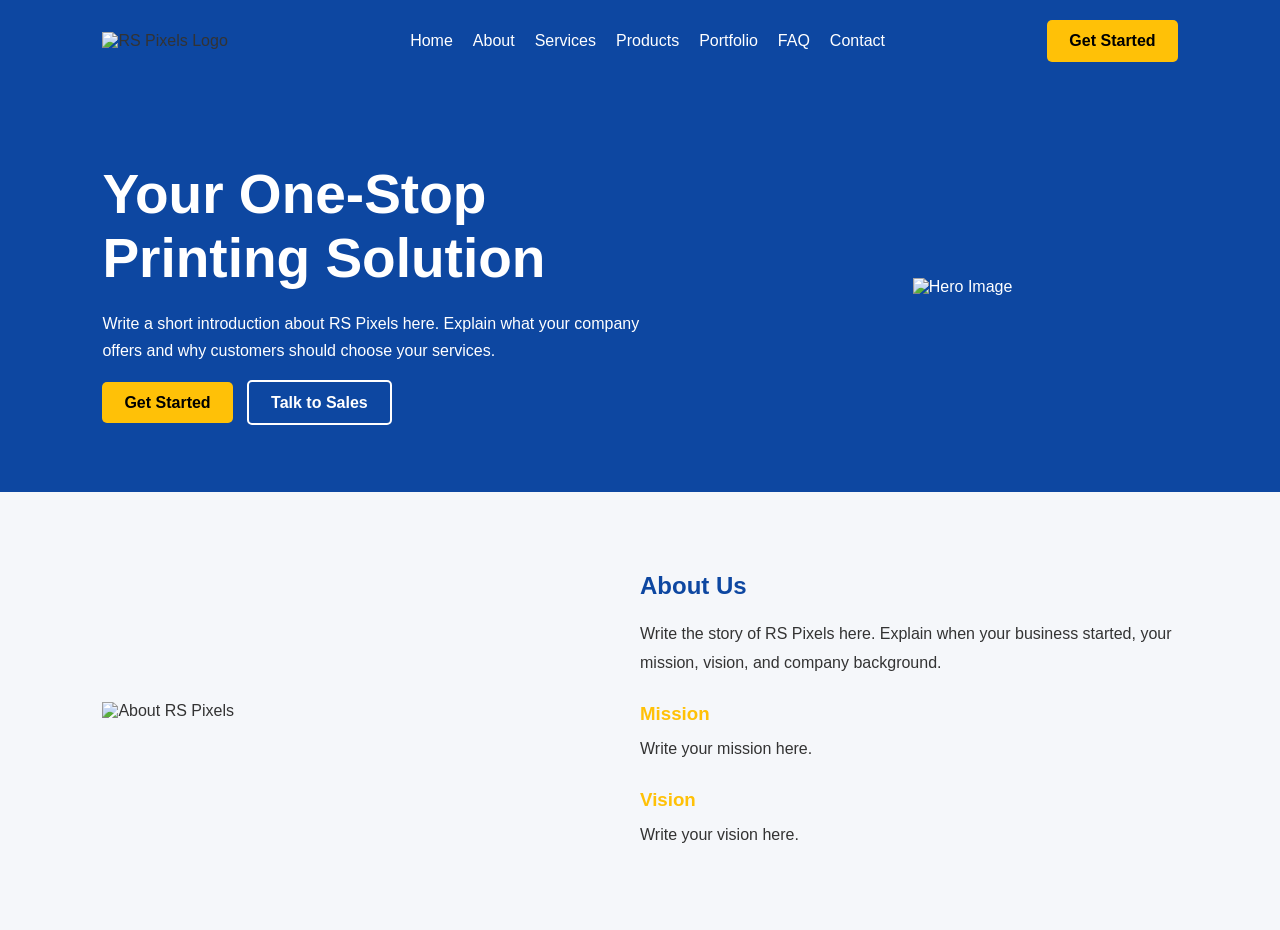
==== index.html @ 1ed3d1d5 "rename to index Renamed the file from "RSPIXELSWEB" to "index"." ====
<!DOCTYPE html>
<html>
<head>


    <title>RS PIXELS</title>

    <link rel="stylesheet" href="style.css">

</head>

<body>

<!-- ================= NAVIGATION ================= -->

<header>

    <nav class="navbar">

        <div class="logo">

            <!-- Replace with RS Pixels Logo -->
            <img src="images/logo.png" alt="RS Pixels Logo">

        </div>

        <ul>

            <li><a href="#">Home</a></li>

            <li><a href="#">About</a></li>

            <li><a href="#">Services</a></li>

            <li><a href="#">Products</a></li>

            <li><a href="#">Portfolio</a></li>

            <li><a href="#">FAQ</a></li>

            <li><a href="#">Contact</a></li>

        </ul>

        <a href="#" class="button">Get Started</a>

    </nav>

</header>

<!-- ================= HERO ================= -->

<section class="hero">

    <div class="hero-text">

        <h1>
            Your One-Stop<br>
            Printing Solution
        </h1>

        <!-- Replace with company introduction -->

        <p>

            Write a short introduction about RS Pixels here.

            Explain what your company offers and why customers

            should choose your services.

        </p>

        <a href="#" class="button">Get Started</a>

        <a href="#" class="button outline">Talk to Sales</a>

    </div>

    <div class="hero-image">

        <!-- Replace with Hero Banner -->

        <img src="images/hero-image.png" alt="Hero Image">

    </div>

</section>

<!-- ================= ABOUT ================= -->

<section class="about">

    <div class="about-image">

        <!-- Replace with Company Photo -->

        <img src="images/about.jpg" alt="About RS Pixels">

    </div>

    <div class="about-content">

        <h2>About Us</h2>

        <!-- Replace with Company Story -->

        <p>

            Write the story of RS Pixels here.

            Explain when your business started,

            your mission, vision, and company background.

        </p>

        <h3>Mission</h3>

        <!-- Replace Mission -->

        <p>

            Write your mission here.

        </p>

        <h3>Vision</h3>

        <!-- Replace Vision -->

        <p>

            Write your vision here.

        </p>

    </div>

</section>

</body>

</html>
---- style.css ----
/* =====================
   GENERAL
===================== */

*{
    margin:0;
    padding:0;
    box-sizing:border-box;
    font-family:Arial, Helvetica, sans-serif;
}

body{

    background:#F5F7FA;
    color:#333;

}

img{

    max-width:100%;

}

a{

    text-decoration:none;

}

/* =====================
   NAVBAR
===================== */

.navbar{

    display:flex;

    justify-content:space-between;

    align-items:center;

    padding:20px 8%;

    background:#0D47A1;

}

.logo img{

    width:80px;

}

.navbar ul{

    display:flex;

    list-style:none;

}

.navbar ul li{

    margin-left:20px;

}

.navbar ul li a{

    color:white;

    transition:.3s;

}

.navbar ul li a:hover{

    color:#FFC107;

}

.button{

    background:#FFC107;

    color:black;

    padding:12px 22px;

    border-radius:5px;

    font-weight:bold;

}

.outline{

    background:transparent;

    color:white;

    border:2px solid white;

    margin-left:10px;

}

/* =====================
   HERO
===================== */

.hero{

    display:flex;

    justify-content:space-between;

    align-items:center;

    padding:80px 8%;

    background:#0D47A1;

    color:white;

    flex-wrap:wrap;

}

.hero-text{

    width:50%;

}

.hero-text h1{

    font-size:55px;

    margin-bottom:20px;

}

.hero-text p{

    margin-bottom:30px;

    line-height:1.7;

}

.hero-image{

    width:40%;

    text-align:center;

}

/* =====================
   ABOUT
===================== */

.about{

    display:flex;

    justify-content:space-between;

    align-items:center;

    padding:80px 8%;

    flex-wrap:wrap;

}

.about-image{

    width:45%;

}

.about-content{

    width:50%;

}

.about-content h2{

    color:#0D47A1;

    margin-bottom:20px;

}

.about-content h3{

    margin-top:25px;

    color:#FFC107;

}

.about-content p{

    margin-top:10px;

    line-height:1.8;

}

/* =====================
   RESPONSIVE
===================== */

@media(max-width:768px){

    .navbar{

        flex-direction:column;

    }

    .navbar ul{

        flex-direction:column;

        text-align:center;

        margin:20px 0;

    }

    .navbar ul li{

        margin:10px 0;

    }

    .hero{

        flex-direction:column;

        text-align:center;

    }

    .hero-text,

    .hero-image{

        width:100%;

    }

    .about{

        flex-direction:column;

        text-align:center;

    }

    .about-image,

    .about-content{

        width:100%;

    }

}
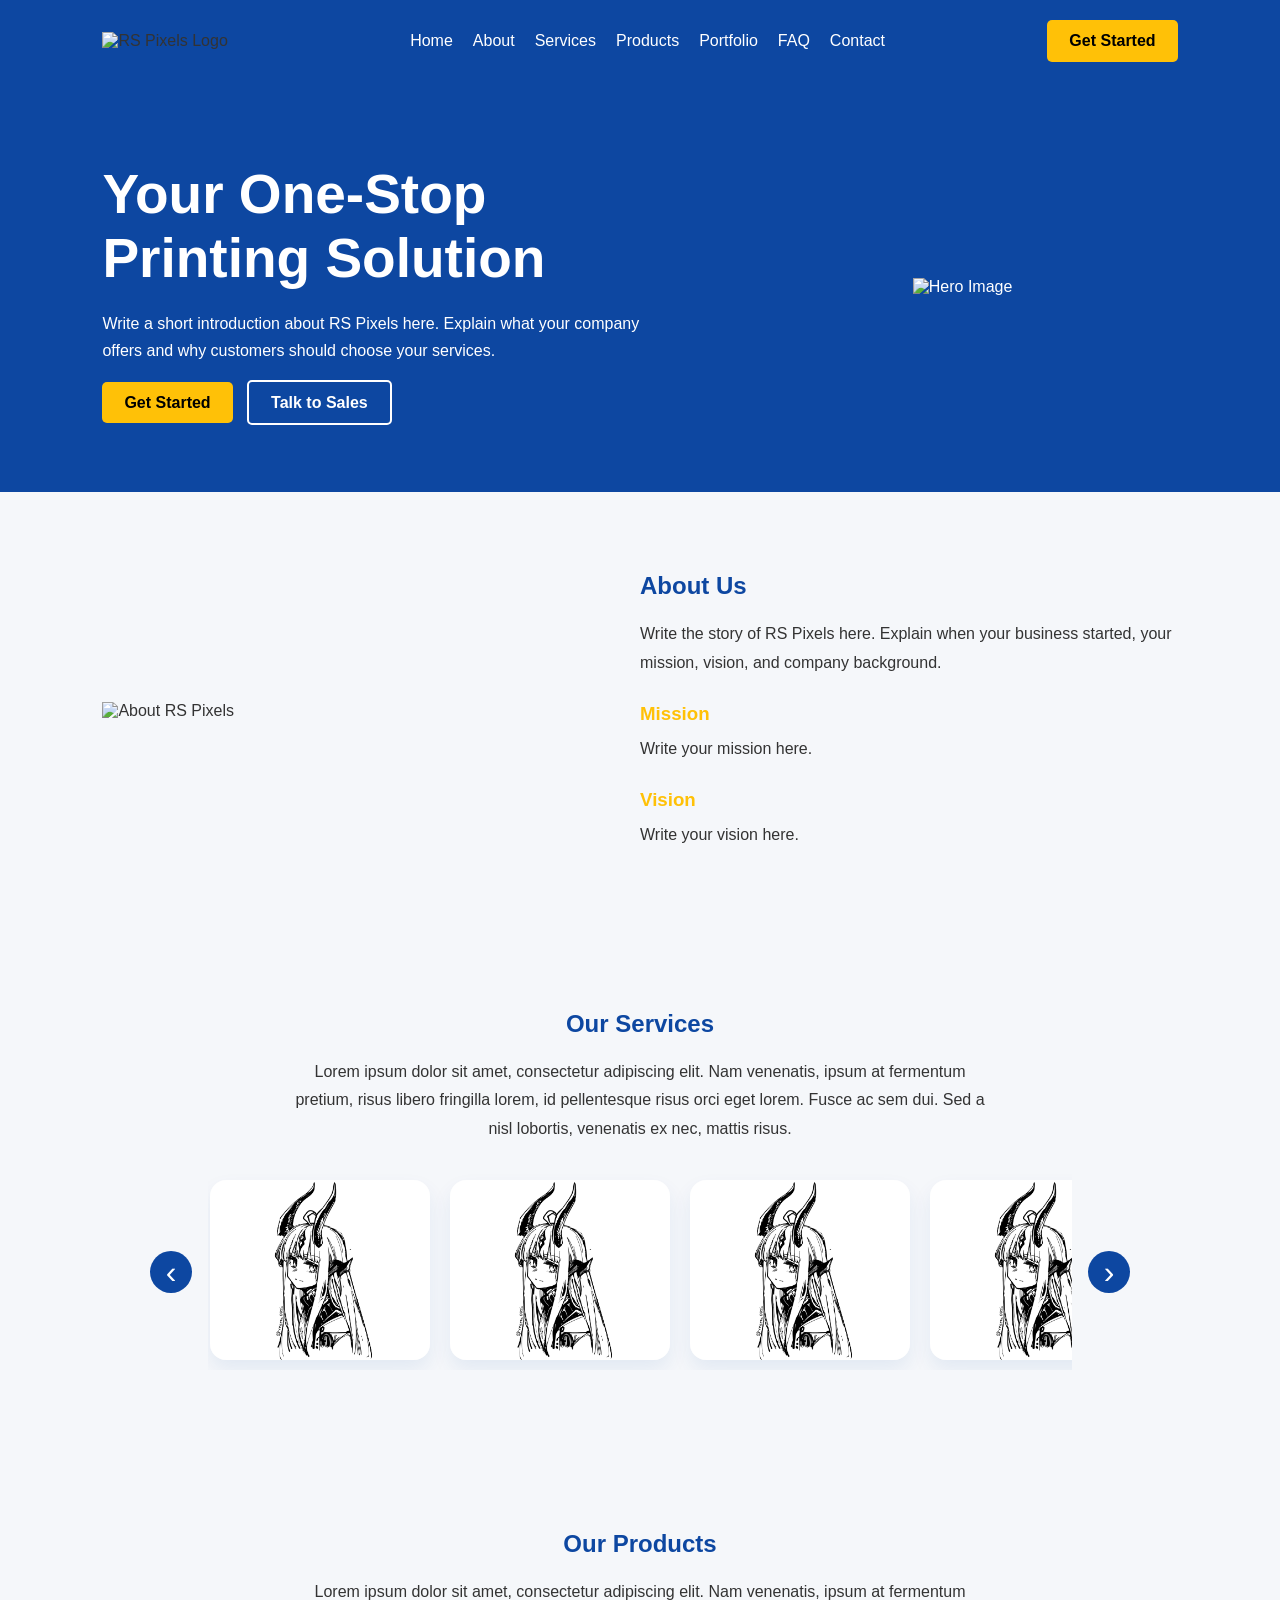
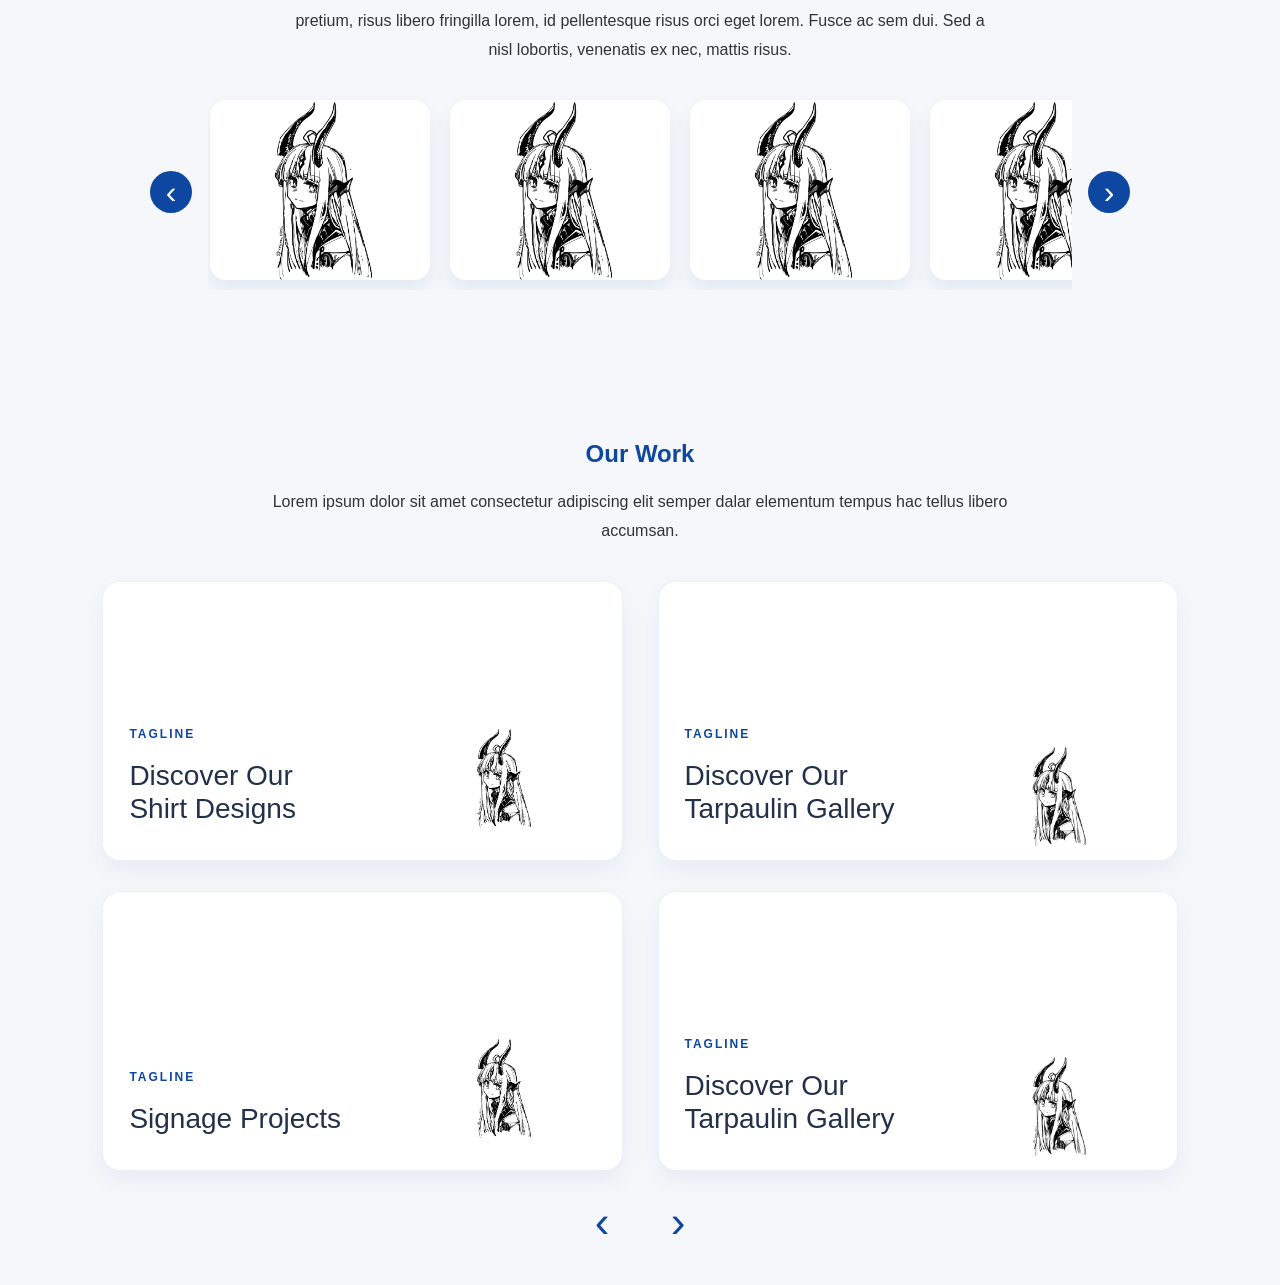
==== commit 99175535: "Add Sections Added Products, Services, and Portfolio sections." ====
--- a/index.html
+++ b/index.html
@@ -1,14 +1,11 @@
 <!DOCTYPE html>
-<html>
-<head>
-
-
+<html lang="en">
+  <head>
+    <meta charset="utf-8">
+    <meta name="viewport" content="width=device-width, initial-scale=1">
     <title>RS PIXELS</title>
-
     <link rel="stylesheet" href="style.css">
-
-</head>
-
+  </head>
 <body>
 
 <!-- ================= NAVIGATION ================= -->
@@ -139,6 +136,197 @@
 
 </section>
 
+<section class="services">
+
+    <div class="services-content">
+
+        <h2>Our Services</h2>
+
+        <p>
+
+            Lorem ipsum dolor sit amet, consectetur adipiscing elit.
+
+            Nam venenatis, ipsum at fermentum pretium, risus libero fringilla lorem, id pellentesque risus orci eget lorem.
+
+            Fusce ac sem dui. Sed a nisl lobortis, venenatis ex nec, mattis risus.
+
+        </p>
+
+    </div>
+
+    <div class="slider-wrap">
+
+        <button class="slider-arrow" type="button" data-target="services-track" data-direction="prev" aria-label="Previous services">&#8249;</button>
+
+        <div class="slider-track" id="services-track">
+
+            <img src="images/bg.png" alt="Services RS Pixels" class="slider-image">
+            <img src="images/bg.png" alt="Services RS Pixels" class="slider-image">
+            <img src="images/bg.png" alt="Services RS Pixels" class="slider-image">
+            <img src="images/bg.png" alt="Services RS Pixels" class="slider-image">
+
+        </div>
+
+        <button class="slider-arrow" type="button" data-target="services-track" data-direction="next" aria-label="Next services">&#8250;</button>
+
+    </div>
+
+</section>
+
+<section class="products">
+
+    <div class="products-content">
+
+        <h2>Our Products</h2>
+
+        <p>
+
+            Lorem ipsum dolor sit amet, consectetur adipiscing elit.
+
+            Nam venenatis, ipsum at fermentum pretium, risus libero fringilla lorem, id pellentesque risus orci eget lorem.
+
+            Fusce ac sem dui. Sed a nisl lobortis, venenatis ex nec, mattis risus.
+
+        </p>
+
+    </div>
+
+    <div class="slider-wrap">
+
+        <button class="slider-arrow" type="button" data-target="products-track" data-direction="prev" aria-label="Previous products">&#8249;</button>
+
+        <div class="slider-track" id="products-track">
+
+            <img src="images/bg.png" alt="Products RS Pixels" class="slider-image">
+            <img src="images/bg.png" alt="Products RS Pixels" class="slider-image">
+            <img src="images/bg.png" alt="Products RS Pixels" class="slider-image">
+            <img src="images/bg.png" alt="Products RS Pixels" class="slider-image">
+
+        </div>
+
+        <button class="slider-arrow" type="button" data-target="products-track" data-direction="next" aria-label="Next products">&#8250;</button>
+
+    </div>
+
+</section>
+
+<section class="portfolio-section">
+
+    <div class="portfolio-header">
+
+        <h2>Our Work</h2>
+
+        <p>
+
+            Lorem ipsum dolor sit amet consectetur adipiscing elit semper dalar elementum
+            tempus hac tellus libero accumsan.
+
+        </p>
+
+    </div>
+
+    <div class="portfolio-grid">
+
+        <article class="portfolio-card">
+
+            <div class="portfolio-copy">
+
+                <span class="tagline">TAGLINE</span>
+
+                <h3>Discover Our<br>Shirt Designs</h3>
+
+            </div>
+
+            <div class="portfolio-preview">
+
+                <div class="preview-illustration">
+
+                    <img src="images/bg.png" alt="Shirt design preview" class="portfolio-thumb">
+
+                </div>
+
+            </div>
+
+        </article>
+
+        <article class="portfolio-card">
+
+            <div class="portfolio-copy">
+
+                <span class="tagline">TAGLINE</span>
+
+                <h3>Discover Our<br>Tarpaulin Gallery</h3>
+
+            </div>
+
+            <div class="portfolio-preview right-preview">
+
+                <div class="preview-illustration">
+
+                    <img src="images/bg.png" alt="Tarpaulin gallery preview" class="portfolio-thumb">
+
+                </div>
+
+            </div>
+
+        </article>
+
+        <article class="portfolio-card">
+
+            <div class="portfolio-copy">
+
+                <span class="tagline">TAGLINE</span>
+
+                <h3>Signage Projects</h3>
+
+            </div>
+
+            <div class="portfolio-preview">
+
+                <div class="preview-illustration">
+
+                    <img src="images/bg.png" alt="Signage project preview" class="portfolio-thumb">
+
+                </div>
+
+            </div>
+
+        </article>
+
+        <article class="portfolio-card">
+
+            <div class="portfolio-copy">
+
+                <span class="tagline">TAGLINE</span>
+
+                <h3>Discover Our<br>Tarpaulin Gallery</h3>
+
+            </div>
+
+            <div class="portfolio-preview right-preview">
+
+                <div class="preview-illustration">
+
+                    <img src="images/bg.png" alt="Portfolio preview" class="portfolio-thumb">
+
+                </div>
+
+            </div>
+
+        </article>
+
+    </div>
+
+    <div class="work-arrows">
+
+        <button type="button" aria-label="Previous slide">&#8249;</button>
+
+        <button type="button" aria-label="Next slide">&#8250;</button>
+
+    </div>
+
+</section>
+
 </body>
 
 </html>
--- a/style.css
+++ b/style.css
@@ -213,6 +213,358 @@
 }
 
 /* =====================
+   SERVICES
+===================== */
+
+.services {
+    display: flex;
+
+    flex-direction: column;
+
+    align-items: center;
+
+    padding: 80px 8%;
+}
+
+.services-content {
+
+    text-align: center;
+
+    width: 100%;
+
+    max-width: 700px;
+
+    margin-bottom: 30px;
+
+}
+
+.services-content h2,
+.products-content h2 {
+
+    color: #0D47A1;
+
+    margin-bottom: 20px;
+}
+
+.services-content p,
+.products-content p {
+
+    margin-top: 10px;
+
+    line-height: 1.8;
+}
+
+.slider-wrap {
+
+    display:flex;
+
+    align-items:center;
+
+    gap:16px;
+
+    width:100%;
+
+    max-width:980px;
+
+}
+
+.slider-track {
+
+    display:flex;
+
+    gap:20px;
+
+    overflow-x:auto;
+
+    scroll-behavior:smooth;
+
+    scrollbar-width:none;
+
+    -ms-overflow-style:none;
+
+    flex:1;
+
+    padding:6px 2px 10px;
+
+}
+
+.slider-track::-webkit-scrollbar {
+
+    display:none;
+
+}
+
+.slider-image {
+
+    width:220px;
+
+    min-width:220px;
+
+    height:180px;
+
+    object-fit:cover;
+
+    border-radius:16px;
+
+    box-shadow:0 10px 20px rgba(13,71,161,0.08);
+
+}
+
+.slider-arrow {
+
+    width:42px;
+
+    height:42px;
+
+    border:none;
+
+    border-radius:50%;
+
+    background:#0D47A1;
+
+    color:#fff;
+
+    font-size:32px;
+
+    line-height:1;
+
+    cursor:pointer;
+
+    display:flex;
+
+    align-items:center;
+
+    justify-content:center;
+
+    flex-shrink:0;
+
+}
+
+/* =====================
+    PRODUCTS
+===================== */
+
+.products {
+    display: flex;
+
+    flex-direction: column;
+
+    align-items: center;
+
+    padding: 80px 8%;
+}
+
+.products-content {
+
+    text-align: center;
+
+    width: 100%;
+
+    max-width: 700px;
+
+    margin-bottom: 30px;
+
+}
+
+/* =====================
+    PORTFOLIO
+===================== */
+
+.portfolio-section{
+
+    padding:70px 8% 40px;
+
+    background:#F5F7FA;
+
+}
+
+.portfolio-header{
+
+    text-align:center;
+
+    max-width:760px;
+
+    margin:0 auto 35px;
+
+}
+
+.portfolio-header h2{
+
+    color: #0D47A1;
+
+    margin-bottom: 20px;
+
+}
+
+.portfolio-header p{
+
+    margin-top: 10px;
+
+    line-height: 1.8;
+
+}
+
+.portfolio-grid{
+
+    display:grid;
+
+    grid-template-columns:repeat(2, minmax(300px, 1fr));
+
+    gap:30px 35px;
+
+    max-width:1100px;
+
+    margin:0 auto;
+
+}
+
+.portfolio-card{
+
+    background:#ffffff;
+
+    border-radius:18px;
+
+    min-height:280px;
+
+    padding:26px 26px 18px;
+
+    display:flex;
+
+    justify-content:space-between;
+
+    align-items:flex-end;
+
+    border:1px solid rgba(13,71,161,0.08);
+
+    box-shadow:0 10px 25px rgba(13,71,161,0.06);
+
+}
+
+.portfolio-copy{
+
+    width:55%;
+
+    padding-bottom:16px;
+
+}
+
+.tagline{
+
+    display:block;
+
+    font-size:12px;
+
+    font-weight:700;
+
+    letter-spacing:2px;
+
+    color:#0D47A1;
+
+    margin-bottom:18px;
+
+}
+
+.portfolio-copy h3{
+
+    font-size:28px;
+
+    line-height:1.2;
+
+    color:#22304a;
+
+    font-weight:500;
+
+}
+
+/* =====================
+    PORTFOLIO PREVIEW
+===================== */
+
+.portfolio-preview{
+
+    width:40%;
+
+    display:flex;
+
+    justify-content:center;
+
+    align-items:center;
+
+    padding-bottom:14px;
+
+}
+
+.portfolio-preview .preview-illustration{
+
+    position:relative;
+
+    width:150px;
+
+    height:100px;
+
+    background:rgba(13,71,161,0.08);
+
+    border-radius:18px;
+
+    overflow:hidden;
+
+}
+
+.portfolio-thumb{
+
+    width:100%;
+
+    height:100%;
+
+    object-fit:cover;
+
+    display:block;
+
+}
+
+.portfolio-preview.right-preview .preview-illustration{
+
+    transform:translateY(18px);
+
+}
+
+.work-arrows{
+
+    display:flex;
+
+    justify-content:center;
+
+    align-items:center;
+
+    gap:30px;
+
+    margin-top:28px;
+
+}
+
+.work-arrows button{
+
+    width:46px;
+
+    height:46px;
+
+    border:none;
+
+    border-radius:50%;
+
+    background:transparent;
+
+    color:#0D47A1;
+
+    font-size:44px;
+
+    line-height:1;
+
+    cursor:pointer;
+
+}
+
+/* =====================
    RESPONSIVE
 ===================== */
 
@@ -272,4 +624,49 @@
 
     }
 
-}+    .services{
+
+        justify-content:center;
+
+        text-align:center;
+
+    }
+
+    .slider-wrap{
+
+        gap:10px;
+
+    }
+
+    .slider-image{
+
+        width:180px;
+
+        min-width:180px;
+
+        height:150px;
+
+    }
+
+    .portfolio-jumbotron-content h1{
+
+        font-size:36px;
+
+    }
+
+    .portfolio-jumbotron-visual{
+
+        grid-template-columns:1fr;
+
+        width:100%;
+
+    }
+
+    .card-two{
+
+        transform:none;
+
+    }
+
+}
+
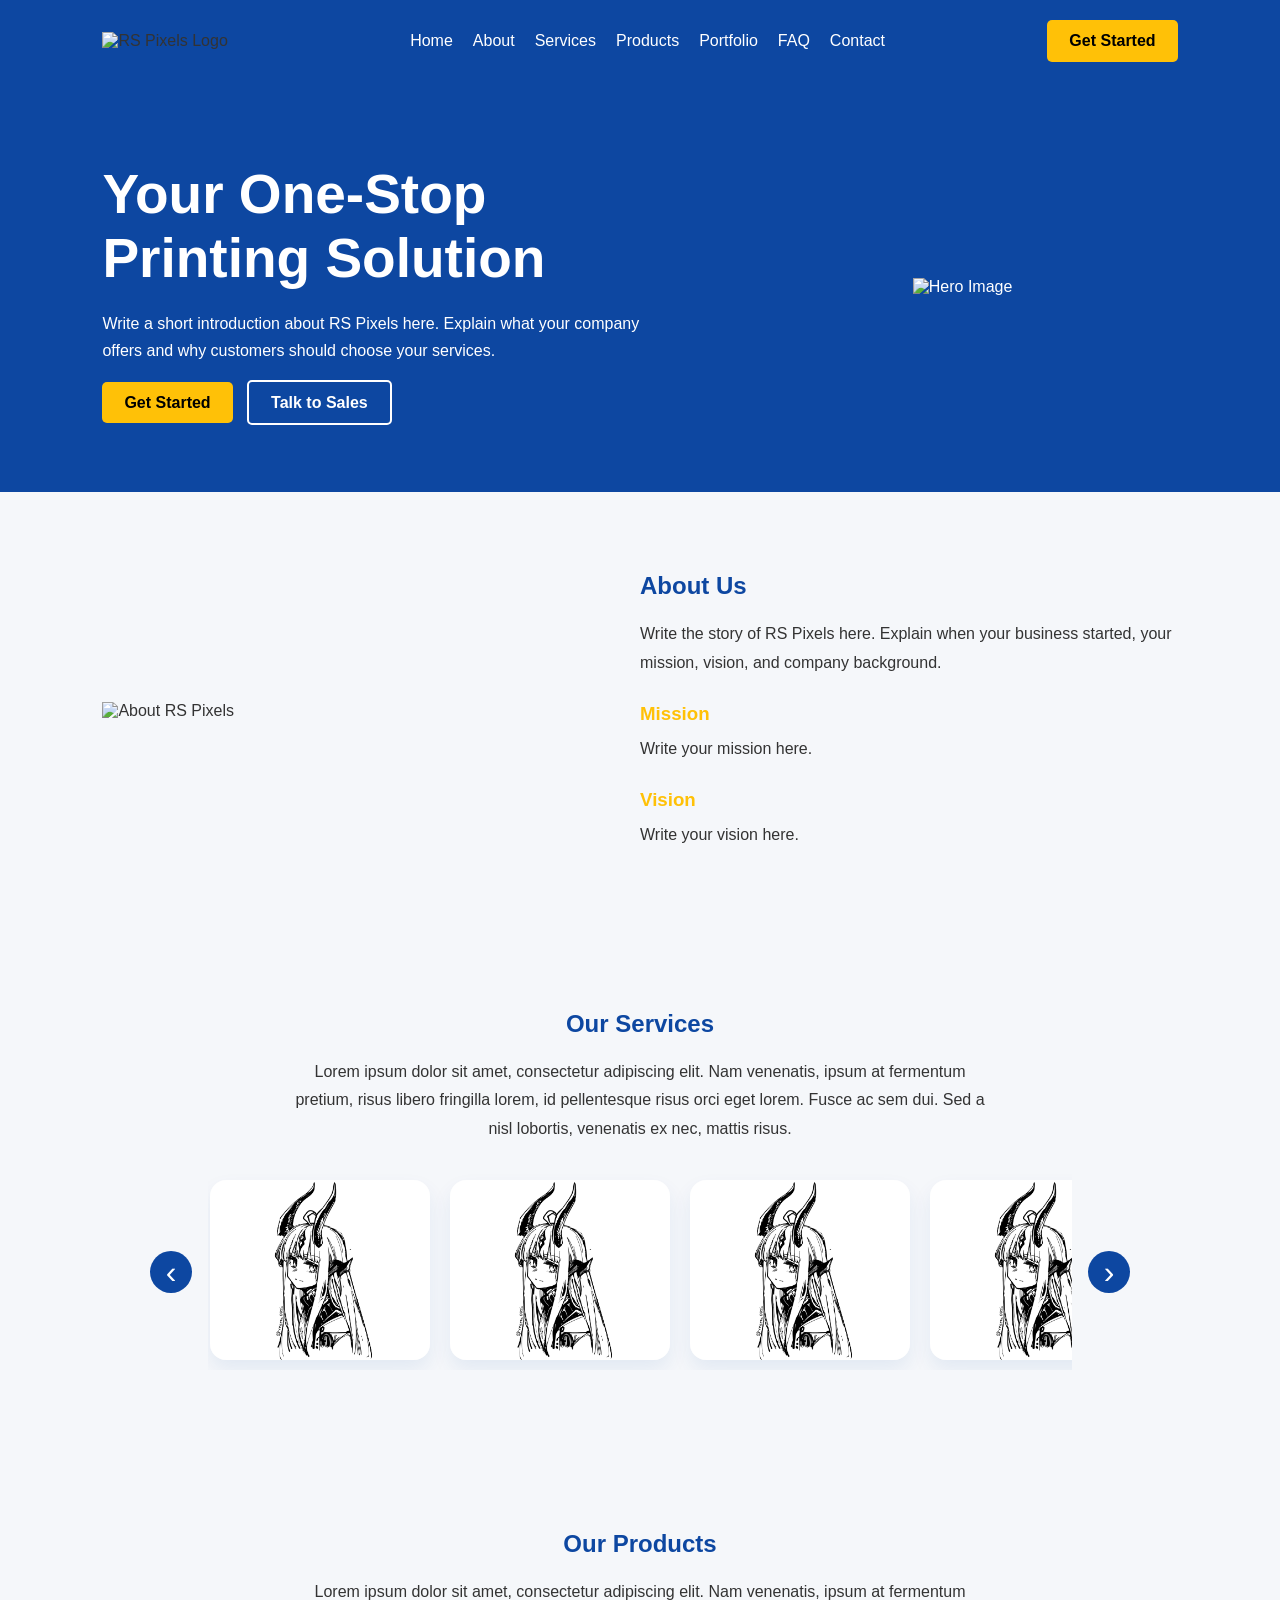
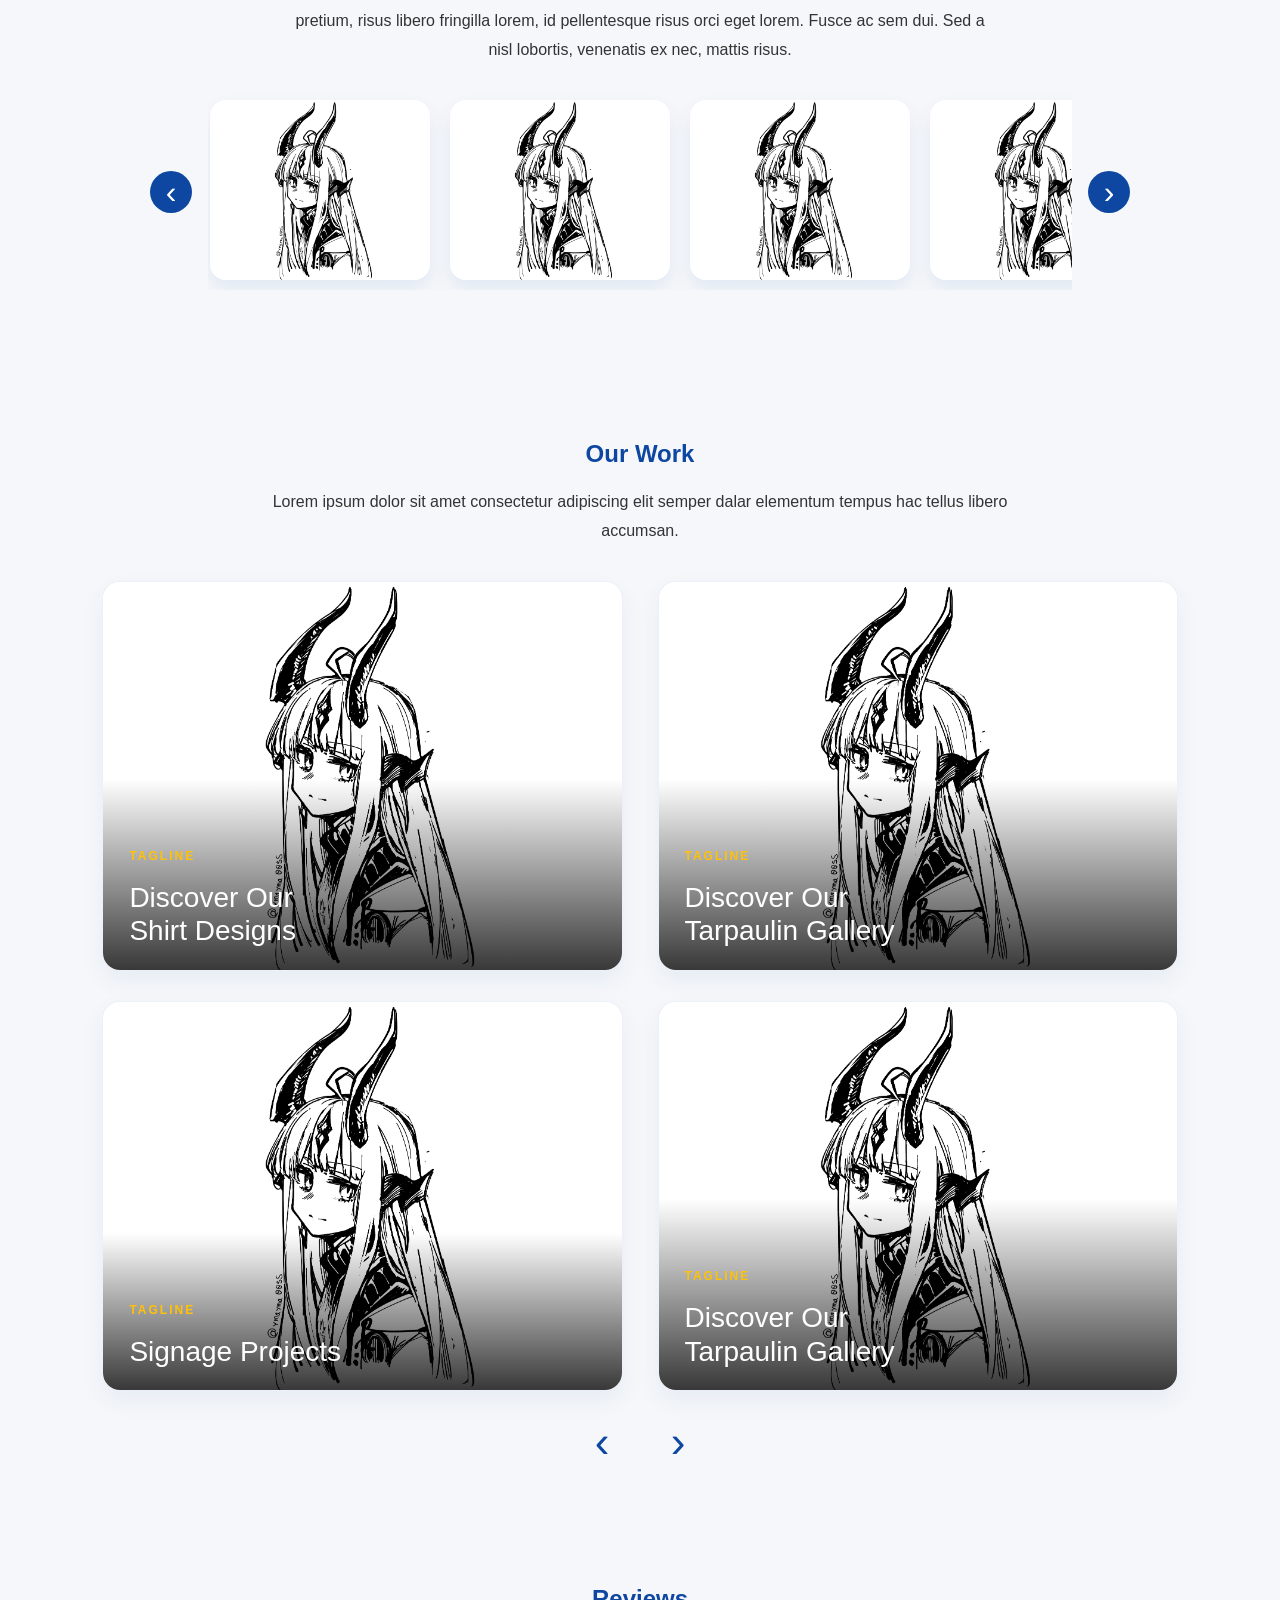
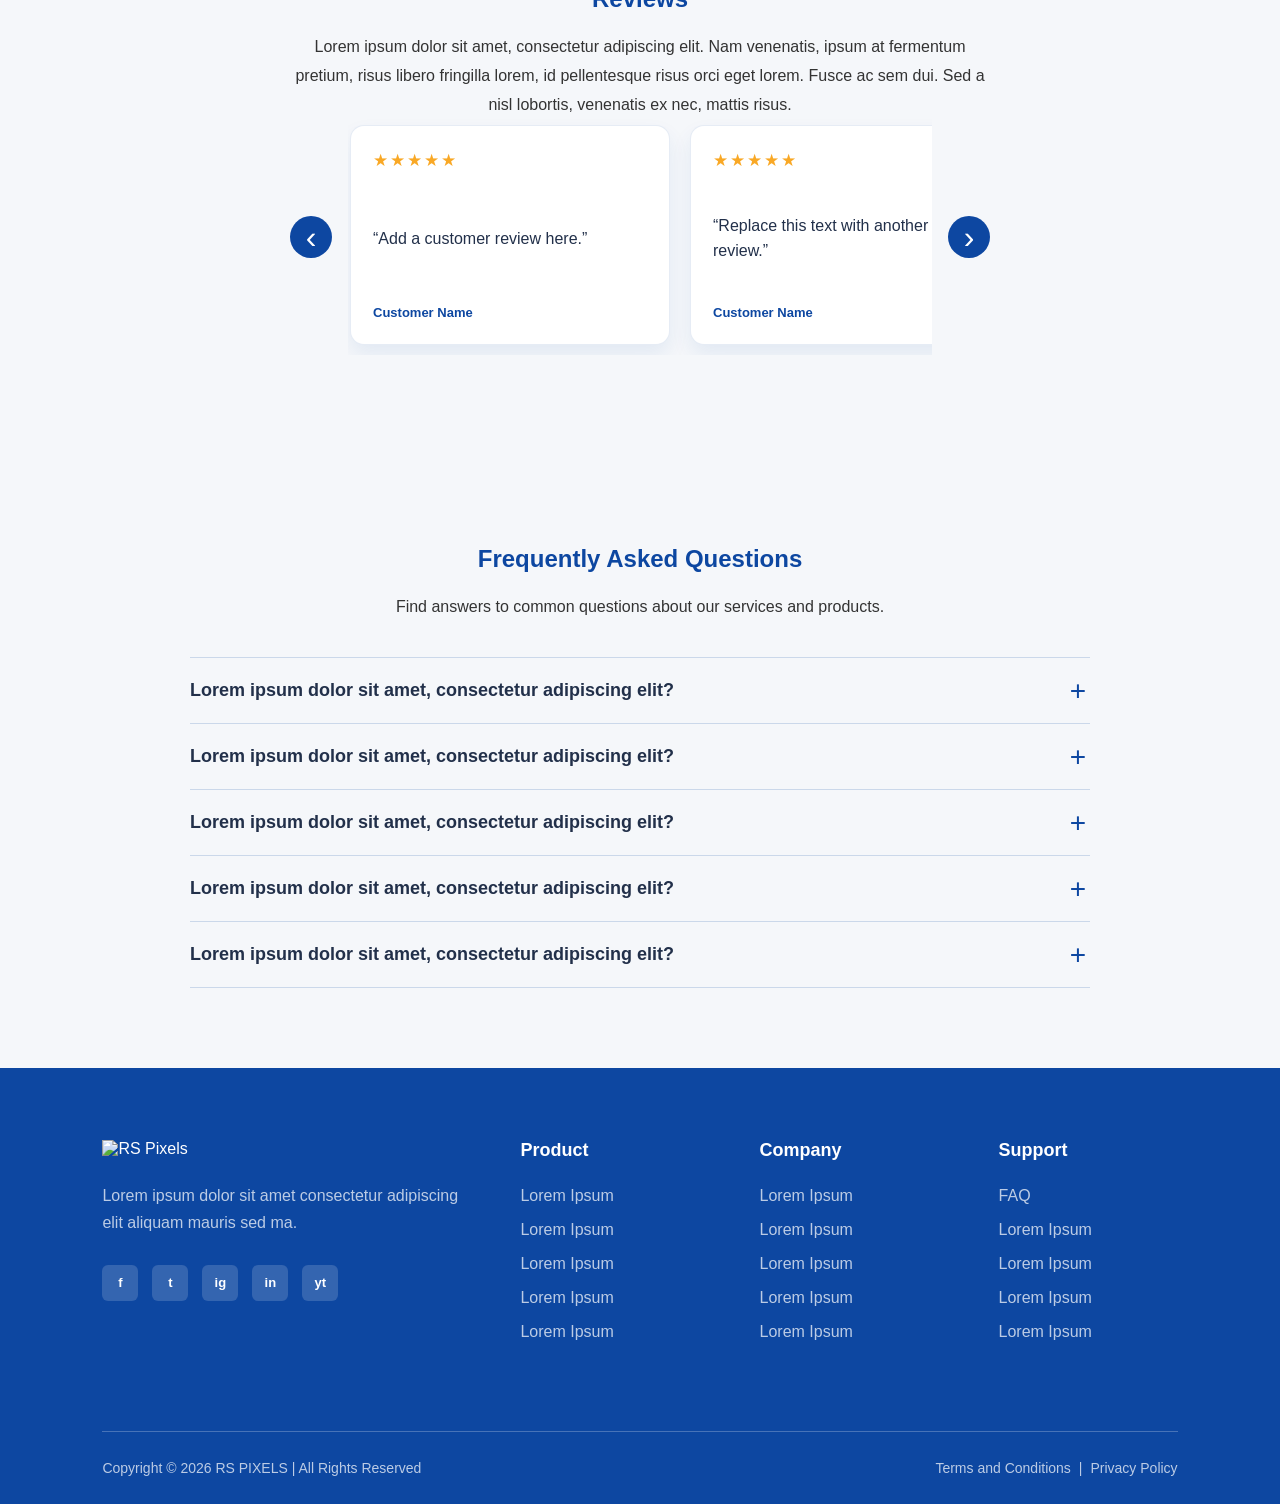
==== commit 35ca3446: "Added Reviews , FAQ , portfolio cards, hover states, and footer. -Added review cards reusing the sli" ====
--- a/index.html
+++ b/index.html
@@ -33,7 +33,7 @@
 
             <li><a href="#">Portfolio</a></li>
 
-            <li><a href="#">FAQ</a></li>
+            <li><a href="#faq">FAQ</a></li>
 
             <li><a href="#">Contact</a></li>
 
@@ -229,103 +229,214 @@
 
         <article class="portfolio-card">
 
+            <img src="images/bg.png" alt="Shirt design preview" class="portfolio-thumb">
+
             <div class="portfolio-copy">
-
                 <span class="tagline">TAGLINE</span>
-
                 <h3>Discover Our<br>Shirt Designs</h3>
-
             </div>
 
-            <div class="portfolio-preview">
-
-                <div class="preview-illustration">
-
-                    <img src="images/bg.png" alt="Shirt design preview" class="portfolio-thumb">
-
-                </div>
-
+        </article>
+
+        <article class="portfolio-card">
+
+            <img src="images/bg.png" alt="Tarpaulin gallery preview" class="portfolio-thumb">
+
+            <div class="portfolio-copy">
+                <span class="tagline">TAGLINE</span>
+                <h3>Discover Our<br>Tarpaulin Gallery</h3>
             </div>
 
         </article>
 
         <article class="portfolio-card">
 
+            <img src="images/bg.png" alt="Signage project preview" class="portfolio-thumb">
+
             <div class="portfolio-copy">
-
                 <span class="tagline">TAGLINE</span>
-
+                <h3>Signage Projects</h3>
+            </div>
+
+        </article>
+
+        <article class="portfolio-card">
+
+            <img src="images/bg.png" alt="Portfolio preview" class="portfolio-thumb">
+
+            <div class="portfolio-copy">
+                <span class="tagline">TAGLINE</span>
                 <h3>Discover Our<br>Tarpaulin Gallery</h3>
-
             </div>
 
-            <div class="portfolio-preview right-preview">
-
-                <div class="preview-illustration">
-
-                    <img src="images/bg.png" alt="Tarpaulin gallery preview" class="portfolio-thumb">
-
-                </div>
-
+        </article>
+
+    </div>
+
+    <div class="work-arrows">
+
+        <button type="button" aria-label="Previous slide">&#8249;</button>
+
+        <button type="button" aria-label="Next slide">&#8250;</button>
+
+    </div>
+
+</section>
+
+<section class="reviews">
+
+    <div class="reviews-content">
+
+        <h2>Reviews</h2>
+
+        <p>
+
+            Lorem ipsum dolor sit amet, consectetur adipiscing elit.
+
+            Nam venenatis, ipsum at fermentum pretium, risus libero fringilla lorem, id pellentesque risus orci eget lorem.
+
+            Fusce ac sem dui. Sed a nisl lobortis, venenatis ex nec, mattis risus.
+
+        </p>
+
+        <div class="slider-wrap reviews-slider">
+
+        <button class="slider-arrow" type="button" data-target="reviews-track" data-direction="prev" aria-label="Previous reviews">&#8249;</button>
+
+        <div class="slider-track" id="reviews-track">
+
+            <article class="review-card">
+                <div class="review-stars" aria-label="5 out of 5 stars">★★★★★</div>
+                <blockquote>“Add a customer review here.”</blockquote>
+                <cite>Customer Name</cite>
+            </article>
+
+            <article class="review-card">
+                <div class="review-stars" aria-label="5 out of 5 stars">★★★★★</div>
+                <blockquote>“Replace this text with another review.”</blockquote>
+                <cite>Customer Name</cite>
+            </article>
+
+            <article class="review-card">
+                <div class="review-stars" aria-label="5 out of 5 stars">★★★★★</div>
+                <blockquote>“Share what your customers say about your work.”</blockquote>
+                <cite>Customer Name</cite>
+            </article>
+
+            <article class="review-card">
+                <div class="review-stars" aria-label="5 out of 5 stars">★★★★★</div>
+                <blockquote>“Add another review to this card.”</blockquote>
+                <cite>Customer Name</cite>
+            </article>
+
+        </div>
+
+        <button class="slider-arrow" type="button" data-target="reviews-track" data-direction="next" aria-label="Next reviews">&#8250;</button>
+
+    </div>
+
+    </div>
+
+</section>
+
+<section class="faq-section" id="faq">
+
+    <div class="faq-header">
+
+        <h2>Frequently Asked Questions</h2>
+
+        <p>Find answers to common questions about our services and products.</p>
+
+    </div>
+
+    <div class="faq-list">
+
+        <details class="faq-item">
+            <summary>Lorem ipsum dolor sit amet, consectetur adipiscing elit?</summary>
+            <p>Lorem ipsum dolor sit amet, consectetur adipiscing elit id venenatis pretium risus euismod dictum egestas orci
+netus feugiat ut egestas ut sagittis tincidunt phasellus elit etiam cursus orci in. Id sed montes.</p>
+        </details>
+
+        <details class="faq-item">
+            <summary>Lorem ipsum dolor sit amet, consectetur adipiscing elit?</summary>
+            <p>Lorem ipsum dolor sit amet, consectetur adipiscing elit id venenatis</p>
+        </details>
+
+        <details class="faq-item">
+            <summary>Lorem ipsum dolor sit amet, consectetur adipiscing elit?</summary>
+            <p>Lorem ipsum dolor sit amet, consectetur adipiscing elit id venenatis</p>
+        </details>
+
+        <details class="faq-item">
+            <summary>Lorem ipsum dolor sit amet, consectetur adipiscing elit?</summary>
+            <p>Lorem ipsum dolor sit amet, consectetur adipiscing elit id venenatis</p>
+        </details>
+
+        <details class="faq-item">
+            <summary>Lorem ipsum dolor sit amet, consectetur adipiscing elit?</summary>
+            <p>Lorem ipsum dolor sit amet, consectetur adipiscing elit id venenatis.</p>
+        </details>
+
+    </div>
+
+</section>
+
+<footer class="site-footer">
+
+    <div class="footer-content">
+
+        <div class="footer-brand">
+            <img src="images/logo.png" alt="RS Pixels" class="footer-logo">
+            <p>Lorem ipsum dolor sit amet consectetur adipiscing elit aliquam mauris sed ma.</p>
+
+            <div class="footer-socials" aria-label="Social media links">
+                <a href="#" aria-label="Facebook">f</a>
+                <a href="#" aria-label="Twitter">t</a>
+                <a href="#" aria-label="Instagram">ig</a>
+                <a href="#" aria-label="LinkedIn">in</a>
+                <a href="#" aria-label="YouTube">yt</a>
             </div>
-
-        </article>
-
-        <article class="portfolio-card">
-
-            <div class="portfolio-copy">
-
-                <span class="tagline">TAGLINE</span>
-
-                <h3>Signage Projects</h3>
-
-            </div>
-
-            <div class="portfolio-preview">
-
-                <div class="preview-illustration">
-
-                    <img src="images/bg.png" alt="Signage project preview" class="portfolio-thumb">
-
-                </div>
-
-            </div>
-
-        </article>
-
-        <article class="portfolio-card">
-
-            <div class="portfolio-copy">
-
-                <span class="tagline">TAGLINE</span>
-
-                <h3>Discover Our<br>Tarpaulin Gallery</h3>
-
-            </div>
-
-            <div class="portfolio-preview right-preview">
-
-                <div class="preview-illustration">
-
-                    <img src="images/bg.png" alt="Portfolio preview" class="portfolio-thumb">
-
-                </div>
-
-            </div>
-
-        </article>
-
-    </div>
-
-    <div class="work-arrows">
-
-        <button type="button" aria-label="Previous slide">&#8249;</button>
-
-        <button type="button" aria-label="Next slide">&#8250;</button>
-
-    </div>
-
-</section>
+        </div>
+
+        <div class="footer-column">
+            <h3>Product</h3>
+            <a href="#">Lorem Ipsum</a>
+            <a href="#">Lorem Ipsum</a>
+            <a href="#">Lorem Ipsum</a>
+            <a href="#">Lorem Ipsum</a>
+            <a href="#">Lorem Ipsum</a>
+        </div>
+
+        <div class="footer-column">
+            <h3>Company</h3>
+            <a href="#">Lorem Ipsum</a>
+            <a href="#">Lorem Ipsum</a>
+            <a href="#">Lorem Ipsum</a>
+            <a href="#">Lorem Ipsum</a>
+            <a href="#">Lorem Ipsum</a>
+        </div>
+
+        <div class="footer-column">
+            <h3>Support</h3>
+            <a href="#faq">FAQ</a>
+            <a href="#">Lorem Ipsum</a>
+            <a href="#">Lorem Ipsum</a>
+            <a href="#">Lorem Ipsum</a>
+            <a href="#">Lorem Ipsum</a>
+        </div>
+
+    </div>
+
+    <div class="footer-bottom">
+        <p>Copyright &copy; 2026 RS PIXELS | All Rights Reserved</p>
+        <div>
+            <a href="#">Terms and Conditions</a>
+            <span>|</span>
+            <a href="#">Privacy Policy</a>
+        </div>
+    </div>
+
+</footer>
 
 </body>
 
--- a/style.css
+++ b/style.css
@@ -1,6 +1,23 @@
-/* =====================
-   GENERAL
-===================== */
+/* ==================================================
+    CUSTOMIZATION
+    Change these values to update the site theme.
+================================================== */
+
+:root {
+     --color-primary: #0D47A1;
+     --color-primary-hover: #1565C0;
+     --color-accent: #FFC107;
+     --color-page-background: #F5F7FA;
+     --color-surface: #ffffff;
+     --color-heading: #22304a;
+     --color-body-text: #333;
+     --content-padding: 8%;
+     --section-padding: 80px;
+}
+
+/* ==================================================
+    GLOBAL RESET AND BASE STYLES
+================================================== */
 
 *{
     margin:0;
@@ -11,8 +28,8 @@
 
 body{
 
-    background:#F5F7FA;
-    color:#333;
+    background:var(--color-page-background);
+    color:var(--color-body-text);
 
 }
 
@@ -28,9 +45,9 @@
 
 }
 
-/* =====================
-   NAVBAR
-===================== */
+/* ==================================================
+    NAVIGATION
+================================================== */
 
 .navbar{
 
@@ -40,9 +57,9 @@
 
     align-items:center;
 
-    padding:20px 8%;
-
-    background:#0D47A1;
+    padding:20px var(--content-padding);
+
+    background:var(--color-primary);
 
 }
 
@@ -76,7 +93,19 @@
 
 .navbar ul li a:hover{
 
-    color:#FFC107;
+    color:var(--color-accent);
+
+}
+
+.navbar ul li a {
+
+    transition:color .3s, opacity .3s;
+
+}
+
+.navbar ul li a:hover {
+
+    opacity:.8;
 
 }
 
@@ -92,6 +121,16 @@
 
     font-weight:bold;
 
+    transition:background .3s, color .3s, transform .3s;
+
+}
+
+.button:hover {
+
+    background:var(--color-primary);
+    color:#fff;
+    transform:translateY(-2px);
+
 }
 
 .outline{
@@ -103,6 +142,16 @@
     border:2px solid white;
 
     margin-left:10px;
+
+    transition:background .3s, color .3s, transform .3s;
+
+}
+
+.outline:hover {
+
+    background:#fff;
+    color:#0D47A1;
+    transform:translateY(-2px);
 
 }
 
@@ -118,7 +167,7 @@
 
     align-items:center;
 
-    padding:80px 8%;
+    padding:var(--section-padding) var(--content-padding);
 
     background:#0D47A1;
 
@@ -155,6 +204,21 @@
     width:40%;
 
     text-align:center;
+
+}
+
+.hero-image img,
+.about-image img {
+
+    transition:transform .3s, opacity .3s;
+
+}
+
+.hero-image img:hover,
+.about-image img:hover {
+
+    transform:scale(1.03);
+    opacity:.9;
 
 }
 
@@ -212,9 +276,9 @@
 
 }
 
-/* =====================
-   SERVICES
-===================== */
+/* ==================================================
+    SERVICES SECTION
+================================================== */
 
 .services {
     display: flex;
@@ -223,7 +287,7 @@
 
     align-items: center;
 
-    padding: 80px 8%;
+    padding: var(--section-padding) var(--content-padding);
 }
 
 .services-content {
@@ -239,110 +303,184 @@
 }
 
 .services-content h2,
-.products-content h2 {
-
+.products-content h2,
+.reviews-content h2 {
+
+    color: var(--color-primary);
+
+    margin-bottom: 20px;
+}
+
+.services-content p,
+.products-content p,
+.reviews-content p {
+
+    margin-top: 10px;
+
+    line-height: 1.8;
+}
+
+/* ==================================================
+   SHARED SLIDER COMPONENT
+   Used by Services, Products, and Reviews.
+================================================== */
+
+.slider-wrap {
+
+    display:flex;
+
+    align-items:center;
+
+    gap:16px;
+
+    width:100%;
+
+    max-width:980px;
+
+}
+
+.slider-track {
+
+    display:flex;
+
+    gap:20px;
+
+    overflow-x:auto;
+
+    scroll-behavior:smooth;
+
+    scrollbar-width:none;
+
+    -ms-overflow-style:none;
+
+    flex:1;
+
+    padding:6px 2px 10px;
+
+}
+
+.slider-track::-webkit-scrollbar {
+
+    display:none;
+
+}
+
+.slider-image {
+
+    width:220px;
+
+    min-width:220px;
+
+    height:180px;
+
+    object-fit:cover;
+
+    border-radius:16px;
+
+    box-shadow:0 10px 20px rgba(13,71,161,0.08);
+    transition:transform .3s, box-shadow .3s;
+
+}
+
+.slider-image:hover {
+
+    transform:translateY(-4px);
+    box-shadow:0 14px 26px rgba(13,71,161,0.18);
+
+}
+
+.slider-arrow {
+
+    width:42px;
+
+    height:42px;
+
+    border:none;
+
+    border-radius:50%;
+
+    background:#0D47A1;
+
+    color:#fff;
+
+    font-size:32px;
+
+    line-height:1;
+
+    cursor:pointer;
+
+    display:flex;
+
+    align-items:center;
+
+    justify-content:center;
+
+    flex-shrink:0;
+
+    transition:background .3s, transform .3s;
+
+}
+
+.slider-arrow:hover {
+
+    background:#1565C0;
+    transform:scale(1.08);
+
+}
+
+.reviews-slider {
+    --review-card-background: #ffffff;
+    --review-card-accent: #F9A825;
+    --review-card-width: 320px;
+}
+
+.review-card {
+    width: var(--review-card-width);
+    min-width: var(--review-card-width);
+    min-height: 220px;
+    padding: 24px 22px;
+    display: flex;
+    flex-direction: column;
+    justify-content: space-between;
+    background: var(--review-card-background);
+    border: 1px solid rgba(13, 71, 161, 0.1);
+    border-radius: 14px;
+    box-shadow: 0 10px 20px rgba(13, 71, 161, 0.08);
+    text-align: left;
+    transition:transform .3s, box-shadow .3s, border-color .3s;
+
+}
+
+.review-card:hover {
+
+    transform:translateY(-6px);
+    border-color:rgba(13, 71, 161, .28);
+    box-shadow:0 16px 28px rgba(13, 71, 161, .15);
+}
+
+.review-stars {
+    color: var(--review-card-accent);
+    letter-spacing: 2px;
+    font-size: 17px;
+}
+
+.review-card blockquote {
+    margin: 16px 0;
+    color: #22304a;
+    font-size: 16px;
+    line-height: 1.6;
+}
+
+.review-card cite {
     color: #0D47A1;
-
-    margin-bottom: 20px;
-}
-
-.services-content p,
-.products-content p {
-
-    margin-top: 10px;
-
-    line-height: 1.8;
-}
-
-.slider-wrap {
-
-    display:flex;
-
-    align-items:center;
-
-    gap:16px;
-
-    width:100%;
-
-    max-width:980px;
-
-}
-
-.slider-track {
-
-    display:flex;
-
-    gap:20px;
-
-    overflow-x:auto;
-
-    scroll-behavior:smooth;
-
-    scrollbar-width:none;
-
-    -ms-overflow-style:none;
-
-    flex:1;
-
-    padding:6px 2px 10px;
-
-}
-
-.slider-track::-webkit-scrollbar {
-
-    display:none;
-
-}
-
-.slider-image {
-
-    width:220px;
-
-    min-width:220px;
-
-    height:180px;
-
-    object-fit:cover;
-
-    border-radius:16px;
-
-    box-shadow:0 10px 20px rgba(13,71,161,0.08);
-
-}
-
-.slider-arrow {
-
-    width:42px;
-
-    height:42px;
-
-    border:none;
-
-    border-radius:50%;
-
-    background:#0D47A1;
-
-    color:#fff;
-
-    font-size:32px;
-
-    line-height:1;
-
-    cursor:pointer;
-
-    display:flex;
-
-    align-items:center;
-
-    justify-content:center;
-
-    flex-shrink:0;
-
-}
-
-/* =====================
-    PRODUCTS
-===================== */
+    font-size: 13px;
+    font-style: normal;
+    font-weight: 700;
+}
+
+/* ==================================================
+    PRODUCTS SECTION
+================================================== */
 
 .products {
     display: flex;
@@ -351,10 +489,231 @@
 
     align-items: center;
 
+    padding: var(--section-padding) var(--content-padding);
+}
+
+.products-content {
+
+    text-align: center;
+
+    width: 100%;
+
+    max-width: 700px;
+
+    margin-bottom: 30px;
+
+}
+
+/* ==================================================
+   PORTFOLIO SECTION
+================================================== */
+
+.portfolio-section{
+
+    padding:70px 8% 40px;
+
+    background:var(--color-page-background);
+
+}
+
+.portfolio-header{
+
+    text-align:center;
+
+    max-width:760px;
+
+    margin:0 auto 35px;
+
+}
+
+.portfolio-header h2{
+
+    color: var(--color-primary);
+
+    margin-bottom: 20px;
+
+}
+
+.portfolio-header p{
+
+    margin-top: 10px;
+
+    line-height: 1.8;
+
+}
+
+.portfolio-grid{
+
+    display:grid;
+
+    grid-template-columns:repeat(2, minmax(300px, 1fr));
+
+    gap:30px 35px;
+
+    max-width:1100px;
+
+    margin:0 auto;
+
+}
+
+.portfolio-card{
+
+    background:#ffffff;
+
+    border-radius:18px;
+
+    min-height:280px;
+
+    aspect-ratio: 4 / 3;
+
+    padding:0;
+
+    overflow:hidden;
+
+    position:relative;
+
+    border:1px solid rgba(13,71,161,0.08);
+
+    box-shadow:0 10px 25px rgba(13,71,161,0.06);
+    transition:transform .3s, box-shadow .3s, border-color .3s;
+
+}
+
+.portfolio-card:hover {
+
+    transform:translateY(-6px);
+    border-color:rgba(13,71,161,0.22);
+    box-shadow:0 16px 30px rgba(13,71,161,0.14);
+
+}
+
+.portfolio-copy{
+
+    position:absolute;
+
+    z-index:1;
+
+    right:0;
+
+    bottom:0;
+
+    width:100%;
+
+    padding:70px 26px 22px;
+
+    background:linear-gradient(transparent, rgba(0,0,0,.78));
+
+    color:#fff;
+
+}
+
+.tagline{
+
+    display:block;
+
+    font-size:12px;
+
+    font-weight:700;
+
+    letter-spacing:2px;
+
+    color:#FFC107;
+
+    margin-bottom:18px;
+
+}
+
+.portfolio-copy h3{
+
+    font-size:28px;
+
+    line-height:1.2;
+
+    color:#fff;
+
+    font-weight:500;
+
+}
+
+.portfolio-thumb{
+
+    width:100%;
+
+    height:100%;
+
+    object-fit:cover;
+
+    display:block;
+
+    transition:transform .3s;
+
+}
+
+.portfolio-card:hover .portfolio-thumb {
+
+    transform:scale(1.06);
+
+}
+
+.work-arrows{
+
+    display:flex;
+
+    justify-content:center;
+
+    align-items:center;
+
+    gap:30px;
+
+    margin-top:28px;
+
+}
+
+.work-arrows button{
+
+    width:46px;
+
+    height:46px;
+
+    border:none;
+
+    border-radius:50%;
+
+    background:transparent;
+
+    color:#0D47A1;
+
+    font-size:44px;
+
+    line-height:1;
+
+    cursor:pointer;
+    transition:color .3s, transform .3s;
+
+}
+
+.work-arrows button:hover {
+
+    color:#1565C0;
+    transform:scale(1.15);
+
+}
+
+/* =====================
+    REVIEWS
+===================== */
+
+.reviews {
+    display: flex;
+
+    flex-direction: column;
+
+    align-items: center;
+
     padding: 80px 8%;
 }
 
-.products-content {
+.reviews-content {
 
     text-align: center;
 
@@ -367,201 +726,187 @@
 }
 
 /* =====================
-    PORTFOLIO
+    FAQ
 ===================== */
 
-.portfolio-section{
-
-    padding:70px 8% 40px;
-
-    background:#F5F7FA;
-
-}
-
-.portfolio-header{
-
-    text-align:center;
-
-    max-width:760px;
-
-    margin:0 auto 35px;
-
-}
-
-.portfolio-header h2{
-
+.faq-section {
+    padding: 80px 8%;
+    background: var(--color-page-background);
+}
+
+.faq-header {
+    max-width: 700px;
+    margin: 0 auto 35px;
+    text-align: center;
+}
+
+.faq-header h2 {
+    margin-bottom: 20px;
     color: #0D47A1;
-
-    margin-bottom: 20px;
-
-}
-
-.portfolio-header p{
-
-    margin-top: 10px;
-
+}
+
+.faq-header p {
     line-height: 1.8;
-
-}
-
-.portfolio-grid{
-
-    display:grid;
-
-    grid-template-columns:repeat(2, minmax(300px, 1fr));
-
-    gap:30px 35px;
-
-    max-width:1100px;
-
-    margin:0 auto;
-
-}
-
-.portfolio-card{
-
-    background:#ffffff;
-
-    border-radius:18px;
-
-    min-height:280px;
-
-    padding:26px 26px 18px;
-
-    display:flex;
-
-    justify-content:space-between;
-
-    align-items:flex-end;
-
-    border:1px solid rgba(13,71,161,0.08);
-
-    box-shadow:0 10px 25px rgba(13,71,161,0.06);
-
-}
-
-.portfolio-copy{
-
-    width:55%;
-
-    padding-bottom:16px;
-
-}
-
-.tagline{
-
-    display:block;
-
-    font-size:12px;
-
-    font-weight:700;
-
-    letter-spacing:2px;
+}
+
+.faq-list {
+    max-width: 900px;
+    margin: 0 auto;
+}
+
+.faq-item {
+    border-top: 1px solid rgba(13, 71, 161, 0.18);
+}
+
+.faq-item:last-child {
+    border-bottom: 1px solid rgba(13, 71, 161, 0.18);
+}
+
+.faq-item summary {
+    position: relative;
+    padding: 22px 42px 22px 0;
+    color: #22304a;
+    font-size: 18px;
+    font-weight: 700;
+    cursor: pointer;
+    list-style: none;
+    transition:color .3s, padding-left .3s;
+
+}
+
+.faq-item summary:hover {
 
     color:#0D47A1;
-
-    margin-bottom:18px;
-
-}
-
-.portfolio-copy h3{
-
-    font-size:28px;
-
-    line-height:1.2;
-
-    color:#22304a;
-
-    font-weight:500;
-
+    padding-left:8px;
+}
+
+.faq-item summary::-webkit-details-marker {
+    display: none;
+}
+
+.faq-item summary::after {
+    position: absolute;
+    top: 17px;
+    right: 4px;
+    color: #0D47A1;
+    content: '+';
+    font-size: 28px;
+    font-weight: 400;
+}
+
+.faq-item[open] summary::after {
+    content: '\2212';
+}
+
+.faq-item p {
+    max-width: 760px;
+    padding: 0 42px 22px 0;
+    color: #555;
+    line-height: 1.7;
 }
 
 /* =====================
-    PORTFOLIO PREVIEW
+    FOOTER
 ===================== */
 
-.portfolio-preview{
-
-    width:40%;
-
-    display:flex;
-
-    justify-content:center;
-
-    align-items:center;
-
-    padding-bottom:14px;
-
-}
-
-.portfolio-preview .preview-illustration{
-
-    position:relative;
-
-    width:150px;
-
-    height:100px;
-
-    background:rgba(13,71,161,0.08);
-
-    border-radius:18px;
-
-    overflow:hidden;
-
-}
-
-.portfolio-thumb{
-
-    width:100%;
-
-    height:100%;
-
-    object-fit:cover;
-
-    display:block;
-
-}
-
-.portfolio-preview.right-preview .preview-illustration{
-
-    transform:translateY(18px);
-
-}
-
-.work-arrows{
-
-    display:flex;
-
-    justify-content:center;
-
-    align-items:center;
-
-    gap:30px;
-
-    margin-top:28px;
-
-}
-
-.work-arrows button{
-
-    width:46px;
-
-    height:46px;
-
-    border:none;
-
-    border-radius:50%;
-
-    background:transparent;
-
-    color:#0D47A1;
-
-    font-size:44px;
-
-    line-height:1;
-
-    cursor:pointer;
-
+.site-footer {
+    --footer-background: #0D47A1;
+    --footer-muted: rgba(255, 255, 255, .72);
+    padding: 72px 8% 28px;
+    background: var(--footer-background);
+    color: #fff;
+}
+
+.footer-content {
+    display: grid;
+    grid-template-columns: 2fr repeat(3, 1fr);
+    gap: 60px;
+    max-width: 1400px;
+    margin: 0 auto;
+}
+
+.footer-brand {
+    max-width: 390px;
+}
+
+.footer-logo {
+    display: block;
+    width: 270px;
+    max-width: 100%;
+    height: auto;
+    margin-bottom: 24px;
+}
+
+.footer-brand p {
+    max-width: 360px;
+    color: var(--footer-muted);
+    line-height: 1.7;
+}
+
+.footer-socials {
+    display: flex;
+    gap: 14px;
+    margin-top: 28px;
+}
+
+.footer-socials a {
+    display: flex;
+    align-items: center;
+    justify-content: center;
+    width: 36px;
+    height: 36px;
+    border-radius: 6px;
+    background: rgba(255, 255, 255, .16);
+    color: #fff;
+    font-size: 13px;
+    font-weight: 700;
+    transition: background .3s, transform .3s;
+}
+
+.footer-socials a:hover {
+    background: #FFC107;
+    color: #182B49;
+    transform: translateY(-3px);
+}
+
+.footer-column {
+    display: flex;
+    flex-direction: column;
+    gap: 16px;
+}
+
+.footer-column h3 {
+    margin-bottom: 10px;
+    color: #fff;
+    font-size: 18px;
+}
+
+.footer-column a,
+.footer-bottom a {
+    color: var(--footer-muted);
+    transition: color .3s;
+}
+
+.footer-column a:hover,
+.footer-bottom a:hover {
+    color: #FFC107;
+}
+
+.footer-bottom {
+    display: flex;
+    justify-content: space-between;
+    gap: 20px;
+    max-width: 1400px;
+    margin: 90px auto 0;
+    padding-top: 28px;
+    border-top: 1px solid rgba(255, 255, 255, .24);
+    color: var(--footer-muted);
+    font-size: 14px;
+}
+
+.footer-bottom div {
+    display: flex;
+    gap: 8px;
 }
 
 /* =====================
@@ -668,5 +1013,21 @@
 
     }
 
-}
-
+    .footer-content {
+        grid-template-columns: repeat(2, 1fr);
+        gap: 40px 25px;
+    }
+
+    .footer-brand {
+        grid-column: 1 / -1;
+    }
+
+    .footer-bottom {
+        flex-direction: column;
+        align-items: center;
+        margin-top: 55px;
+        text-align: center;
+    }
+
+}
+
